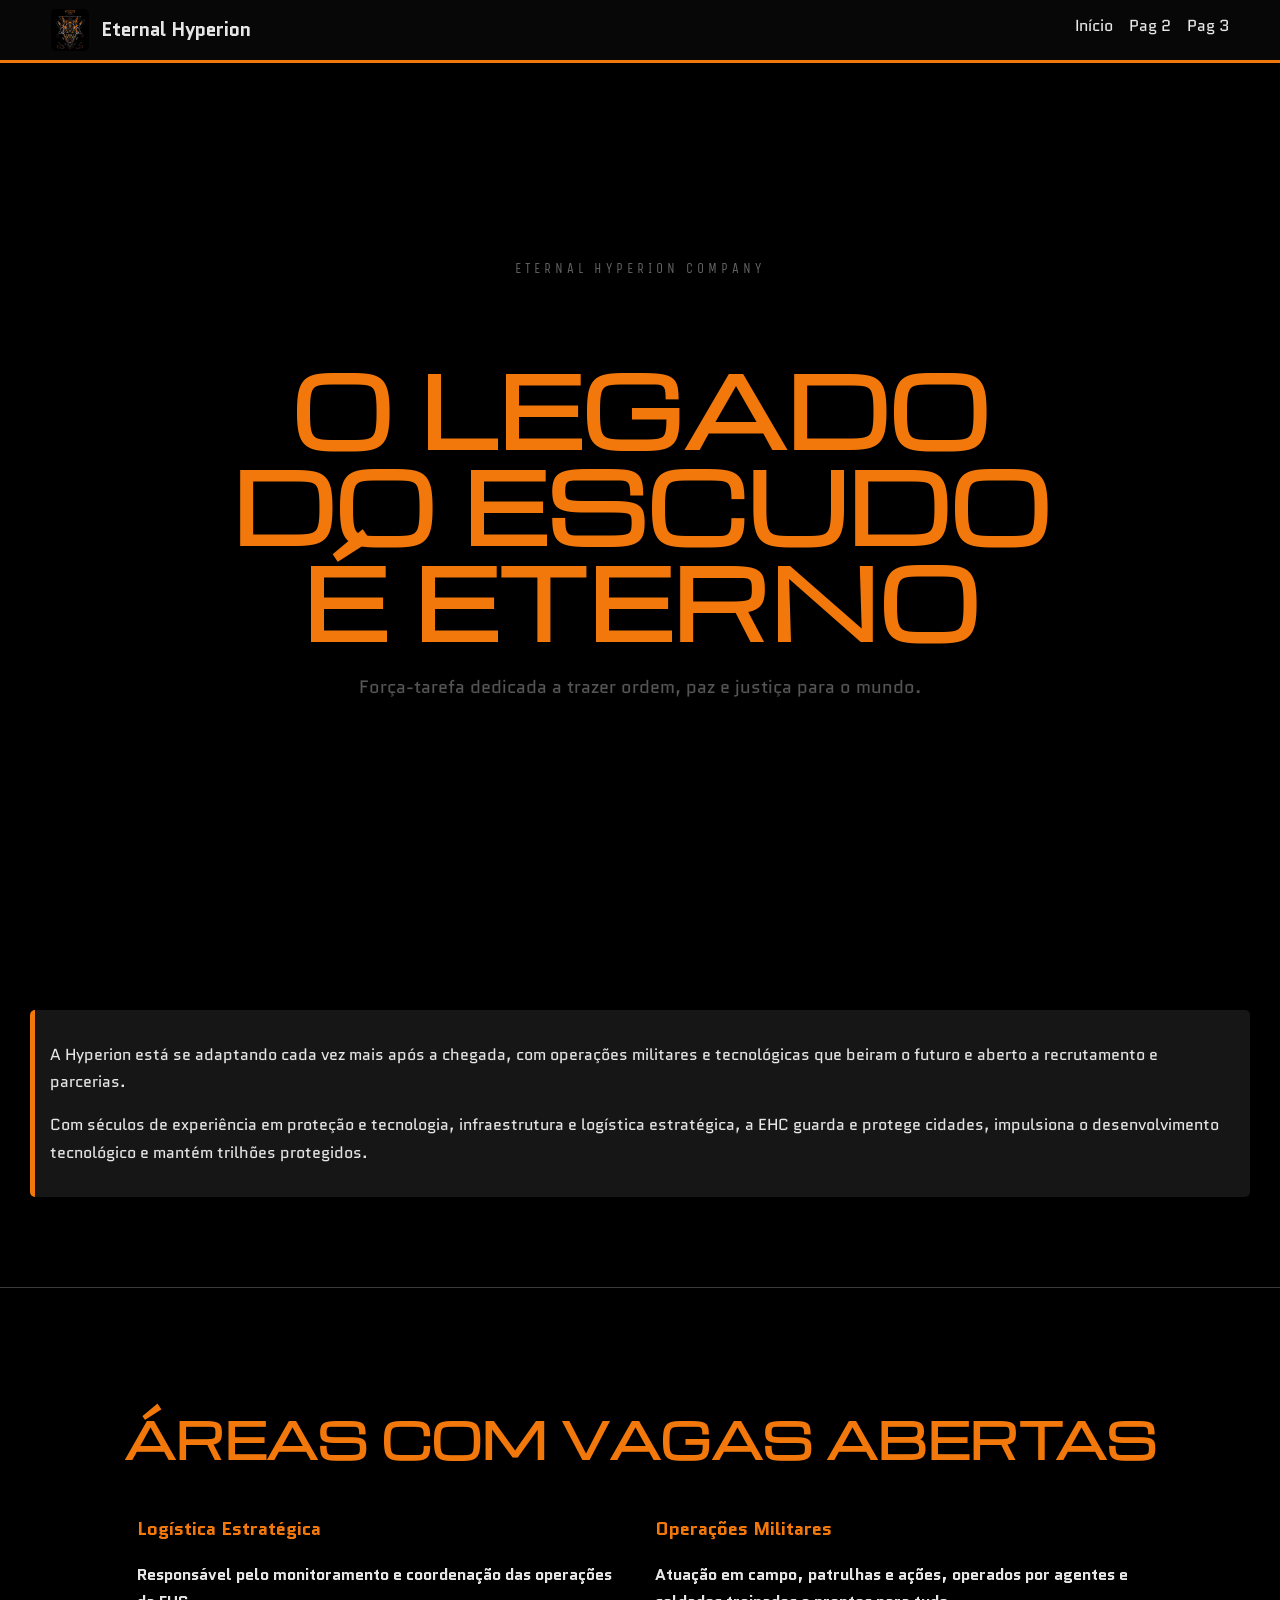
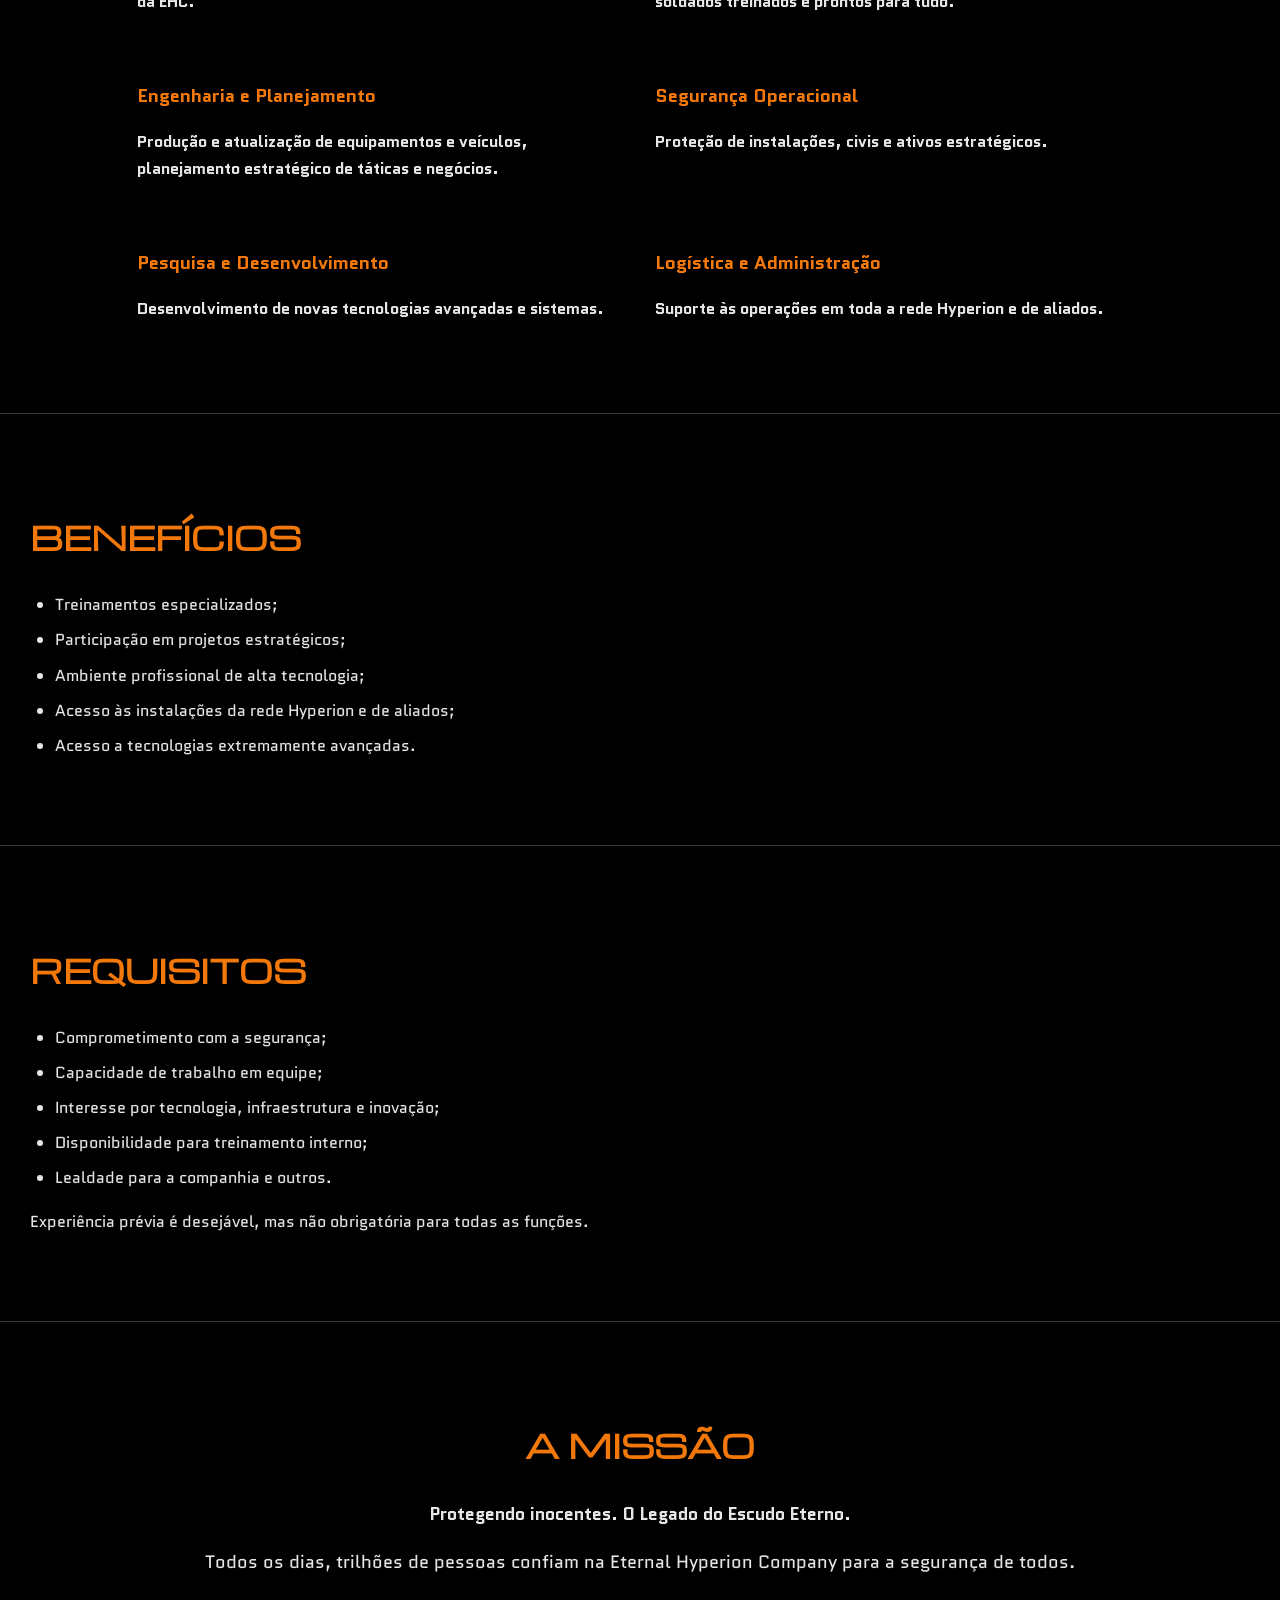
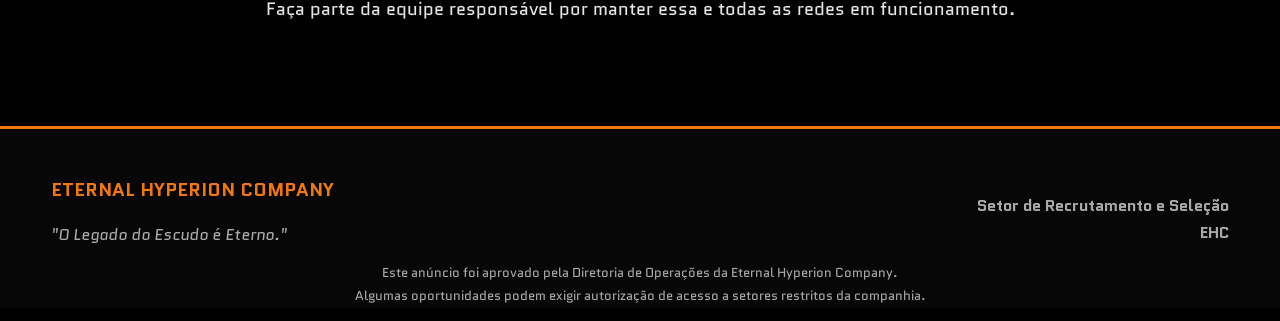
==== index.html @ 2067fd54 "new file:   .vscode/settings.json 	new file:   image.png 	new file:   index.html 	new file:   style." ====
<!DOCTYPE html>
<html lang="pt-br">
<head>
    <meta charset="UTF-8">
    <meta name="viewport" content="width=device-width, initial-scale=1.0">
    <title>Eternal Hyperion Company</title>
    <link rel="stylesheet" href="style.css">
    <link rel="shortcut icon" href="favicon.ico" type="image/x-icon">
</head>
<script href="script.js"></script>
<body>

    <!-- =========================
         HEADER
    ========================== -->
    <header id="header">
        <nav class="navbar">
            <div class="logo-container">
                <img src="image.png" alt="Eternal Hyperion">
                <span>Eternal Hyperion</span>
            </div>
            <ul class="nav-links">
                <li><a href="index.html">Início</a></li>
                <li><a href="pag2.html">Pag 2</a></li>
                <li><a href="pag3.html">Pag 3</a></li>
            </ul>
        </nav>
    </header>

<!-- HERO -->

    <section id="inicio" class="hero">

        <div class="hero-background"></div>

        <div class="hero-content">

            <span class="hero-tag">
                ETERNAL HYPERION COMPANY
            </span>

            <h1>
                O LEGADO DO ESCUDO É ETERNO
            </h1>

            <p>
                Força-tarefa dedicada a trazer ordem, paz e justiça para o mundo.
            </p>

        </div>

    </section>



    <!-- BLOCKQUOTE -->

    <section>
        <blockquote>
            <p>
                A Hyperion está se adaptando cada vez mais após a chegada, com operações
                militares e tecnológicas que beiram o futuro e aberto a recrutamento e parcerias.
            </p>
            <p>
                Com séculos de experiência em proteção e tecnologia, infraestrutura e logística estratégica,
                a EHC guarda e protege cidades, impulsiona o desenvolvimento tecnológico
                e mantém trilhões protegidos.
            </p>
        </blockquote>
    </section>

    <hr>

    <section>
        <h1>ÁREAS COM VAGAS ABERTAS</h1>
        <div id="jobs">
            <div class="job">
                <h3>Logística Estratégica</h3>
                <p><strong>Responsável pelo monitoramento e coordenação das operações da EHC.</strong></p>
            </div>
            <div class="job">
                <h3>Operações Militares</h3>
                <p><strong>Atuação em campo, patrulhas e ações, operados por agentes e soldados treinados e prontos para tudo.</strong></p>
            </div>
            <div class="job">
                <h3>Engenharia e Planejamento</h3>
                <p><strong>Produção e atualização de equipamentos e veículos, planejamento estratégico de táticas e negócios.</strong></p>
            </div>
            <div class="job">
                <h3>Segurança Operacional</h3>
                <p><strong>Proteção de instalações, civis e ativos estratégicos.</strong></p>
            </div>
            <div class="job">
                <h3>Pesquisa e Desenvolvimento</h3>
                <p><strong>Desenvolvimento de novas tecnologias avançadas e sistemas.</strong></p>
            </div>
            <div class="job">
                <h3>Logística e Administração</h3>
                <p><strong>Suporte às operações em toda a rede Hyperion e de aliados.</strong></p>
            </div>
        </div>
    </section>

    <hr>

    <section>
        <h2>BENEFÍCIOS</h2>
        <ul>
            <li>Treinamentos especializados;</li>
            <li>Participação em projetos estratégicos;</li>
            <li>Ambiente profissional de alta tecnologia;</li>
            <li>Acesso às instalações da rede Hyperion e de aliados;</li>
            <li>Acesso a tecnologias extremamente avançadas.</li>
        </ul>
    </section>

    <hr>

    <section>
        <h2>REQUISITOS</h2>
        <ul>
            <li>Comprometimento com a segurança;</li>
            <li>Capacidade de trabalho em equipe;</li>
            <li>Interesse por tecnologia, infraestrutura e inovação;</li>
            <li>Disponibilidade para treinamento interno;</li>
            <li>Lealdade para a companhia e outros.</li>
        </ul>
        <p>
            Experiência prévia é desejável, mas não obrigatória para todas as funções.
        </p>
    </section>

    <hr>

    <section>
        <h2 id="mission">A MISSÃO</h2>
        <div class="mission">
            <p><strong>Protegendo inocentes. O Legado do Escudo Eterno.</strong></p>
            <p>
                Todos os dias, trilhões de pessoas confiam na Eternal Hyperion Company
                para a segurança de todos.
            </p>
            <p>
                Faça parte da equipe responsável por manter essa e todas as redes em funcionamento.
            </p>
        </div>
    </section>
<br><br>
    <footer>
        <div class="footer-content">
            <div id="left">
                <h3>
                    ETERNAL HYPERION COMPANY
                </h3>

                <p>
                    <em>"O Legado do Escudo é Eterno."</em>
                </p>
            </div>
            <div id="right">

                <p>
                    <strong>Setor de Recrutamento e Seleção</strong><br>
                    <strong>EHC</strong>
                </p>
            </div>
        </div>
                <div id="center">
                    <small>
                        <p>
                            Este anúncio foi aprovado pela Diretoria de Operações da Eternal Hyperion Company. <br>
                            Algumas oportunidades podem exigir autorização de acesso a setores restritos da companhia.
                        </p>
                    </small>
                </div>
    </footer>
</body>
</html>
---- style.css ----
@import url('https://fonts.googleapis.com/css2?family=Iceland&family=Michroma&family=Quantico:ital,wght@0,400;0,700;1,400;1,700&family=Unica+One&display=swap');

/* GERAL */
body {
    font-family: 'Quantico', monospace;
    background: #000000;
    color: #e6e6e6;
    margin: auto;
    line-height: 1.7;
}

section {
    padding: 30px;
}


h1 {
    font-family: 'Michroma', sans-serif;
    text-align: center;
    color: #F2780C;
    font-size: 3rem;
    margin-bottom: 10px;
}

h2 {
    font-family: 'Michroma', sans-serif;
    color: #F2780C;
    font-size: 2rem;
}

h3 {
    color: #F2780C;
    margin-bottom: 5px;
}

blockquote {
    background: #161616;
    border-left: 5px solid #F2780C;
    padding: 15px;
    border-radius: 5px;
    margin: 20px 0;
}

ul {
    padding-left: 25px;
}

li {
    margin-bottom: 8px;
}

hr {
    border: none;
    height: 1px;
    background: #393939;
    margin: 40px 0;
}

html {
    scroll-behavior: smooth;
}

::-webkit-scrollbar {
    background-color: #000000;
    width: 2px;

}
::-webkit-scrollbar-thumb {
    background-color: #4d240b;
    border-radius: 10px;
    height: 5%;
    margin: 5px;
}


.mission {
    text-align: center;
    font-size: 1.1rem;
}

#mission {
    text-align: center;
    font-family: 'Michroma', sans-serif;
}

.small-note {
    color: #b1b1b1;
    font-size: 0.9rem;
    margin-top: 15px;
}

/* HEADER */

#header {
    position: fixed;
    top: 0;
    left: 0;
    width: 100%;
    z-index: 1000;
    background: #070707;
    transition: .3s ease;
    border-bottom: #F2780C solid;
}

.navbar {
    width: min(1200px, 92%);
    height: 60px;

    margin: auto;

    display: flex;
    align-items: center;
    justify-content: space-between;
}

.logo-container {
    display: flex;
    align-items: center;
    gap: 12px;
}

.logo-container img {
    width: 38px;
    border-radius: 5px;
}

.logo-container span {
    font-size: 1.2rem;
    font-weight: 700;
}

.nav-links {
    display: flex;
    gap: 1rem;
}

.nav-links a {
    position: relative;
    transition: .3s;
    text-decoration: none;
    color: inherit;
}

.nav-links a::after {
    content: "";

    position: absolute;

    bottom: -5px;
    left: 0;

    width: 0%;
    height: 1px;

    background: #F2780C;

    transition: .3s;
}

.nav-links a:hover::after {
    width: 100%;
}
.nav-links li {
    list-style: none;
}

/* HERO */

.hero {
    position: relative;

    min-height: 100vh;

    display: flex;
    align-items: center;
    justify-content: center;

    overflow: hidden;
}

.hero-background {
    position: absolute;
    inset: 0;

    z-index: -1;

    background:
        linear-gradient(
            rgba(255, 255, 255, 0),
            rgba(255, 255, 255, 0)
        ),
        repeating-linear-gradient(
            90deg,
            transparent,
            transparent 120px,
            rgba(0,0,0,.03) 121px
        ),
        repeating-linear-gradient(
            0deg,
            transparent,
            transparent 120px,
            rgba(0,0,0,.03) 121px
        );

    animation: gridMove 20s linear infinite;
}

@keyframes gridMove {

    from {
        transform: translateY(0);
    }

    to {
        transform: translateY(120px);
    }

}

.hero-content {
    text-align: center;
    max-width: 900px;
    padding: 2rem;
}

.hero-tag {
    font-family: 'Unica One', sans-serif;
    display: block;
    margin-bottom: 1.5rem;

    letter-spacing: 4px;
    color: #666;
    font-size: .85rem;
}

.hero h1 {
    font-size: clamp(3rem, 8vw, 6rem);
    line-height: 1;
    margin-bottom: 1.5rem;
}

.hero p {
    color: #555;
    max-width: 700px;
    margin: auto;
    font-size: 1.1rem;
}


/* VAGAS */
#jobs {
    display: flex;
    flex-wrap: wrap; /* joga para baixo quando faltar espaço */
    justify-content: center; /* centraliza horizontalmente */
    gap: 20px; /* espaço entre os cards */
}
.job {
    display: inline-block;
    width: 40%;
    top: 0;
    padding: 5px;
}


/* FOOTER */


footer {
    margin: 0;
    padding: 0;
    box-sizing: border-box;
    color: white;
    padding: 60px 0 0;
    bottom: 0;
    left: 0;
    width: 100%;
    z-index: 1000;
    background: #070707;
    transition: .3s ease;
    border-top: #F2780C solid;
}

footer h3 {
    margin: 0;
}

.footer-content {

    width: min(1200px, 92%);
    height: 60px;

    margin: auto;

    display: flex;
    align-items: center;
    justify-content: space-between;

}



.footer-content p,
.footer-content small {
    color: rgba(255,255,255,.65);
}
#center {
    text-align: center;
    align-self: center;
    color: rgba(255,255,255,.65);
}
#left {
    align-content: left;
}

#right {
    align-content: right;
    text-align: right;
    width: 40%;
}
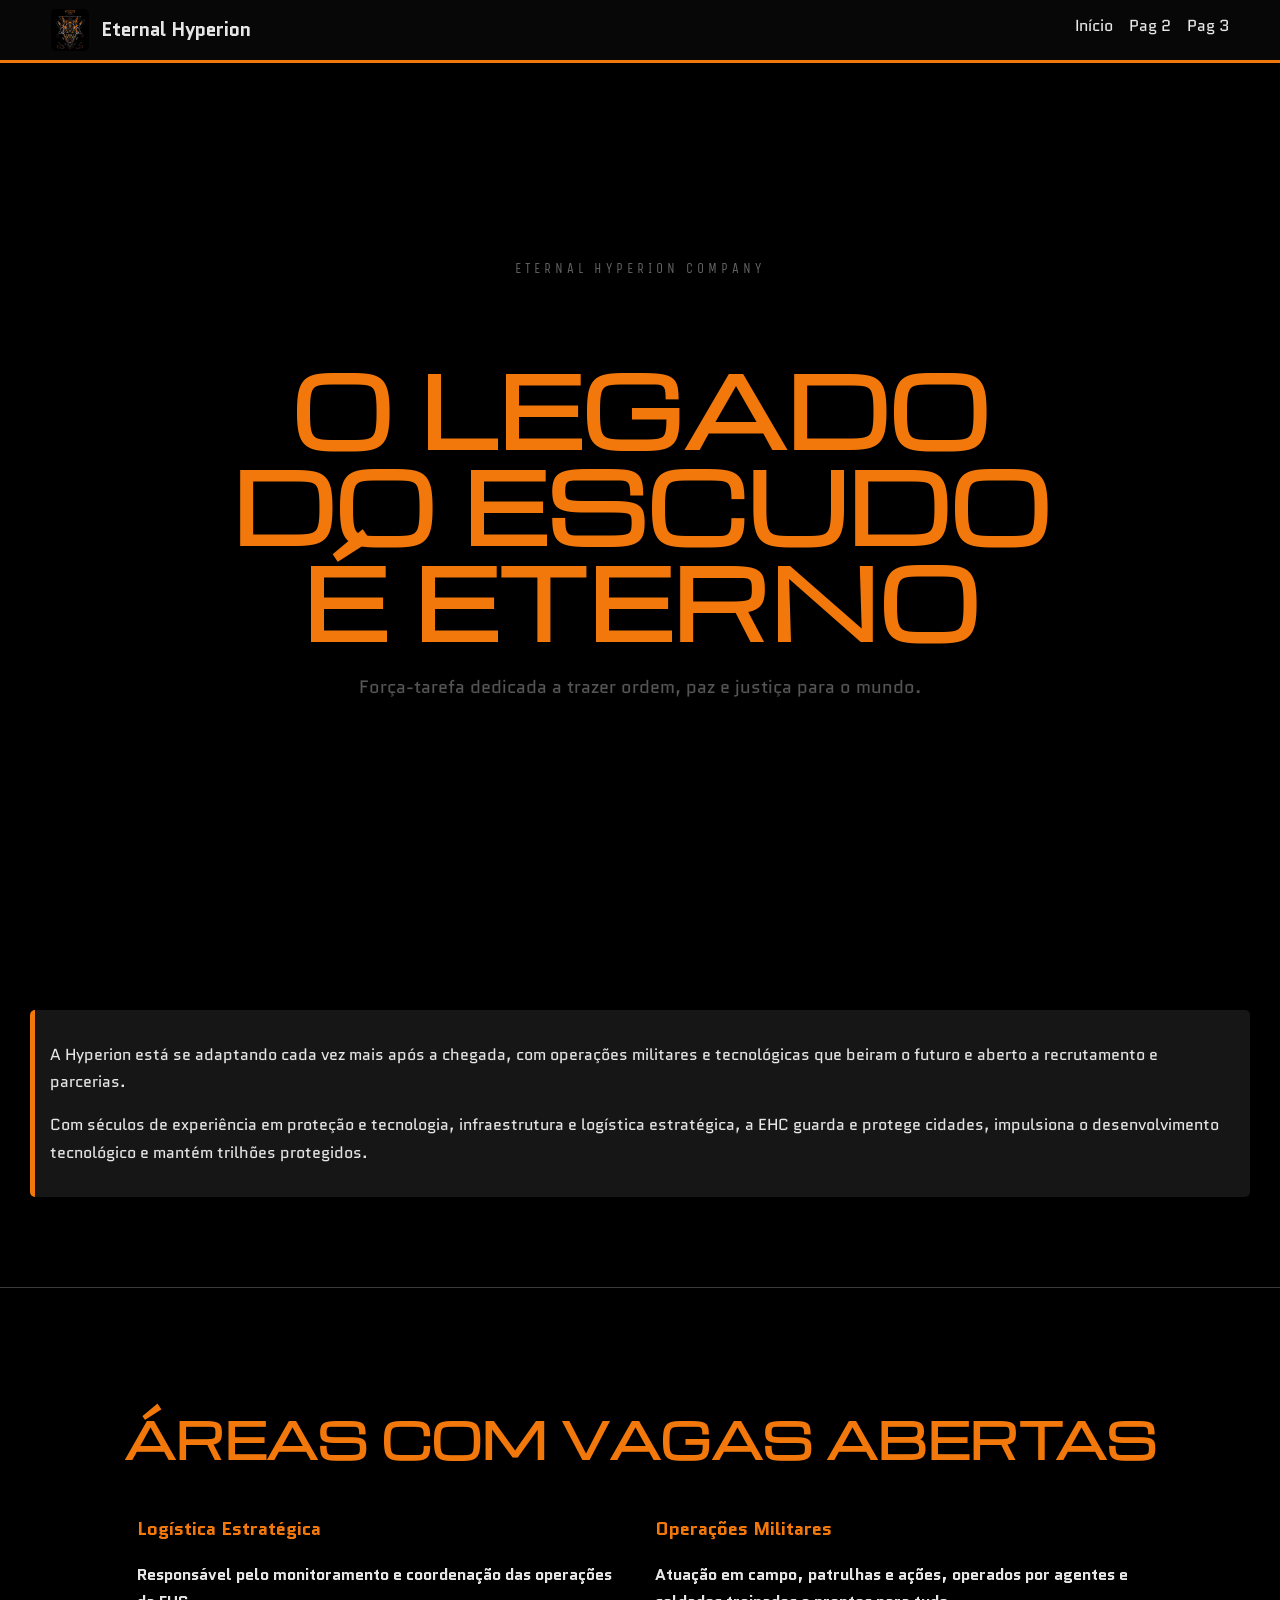
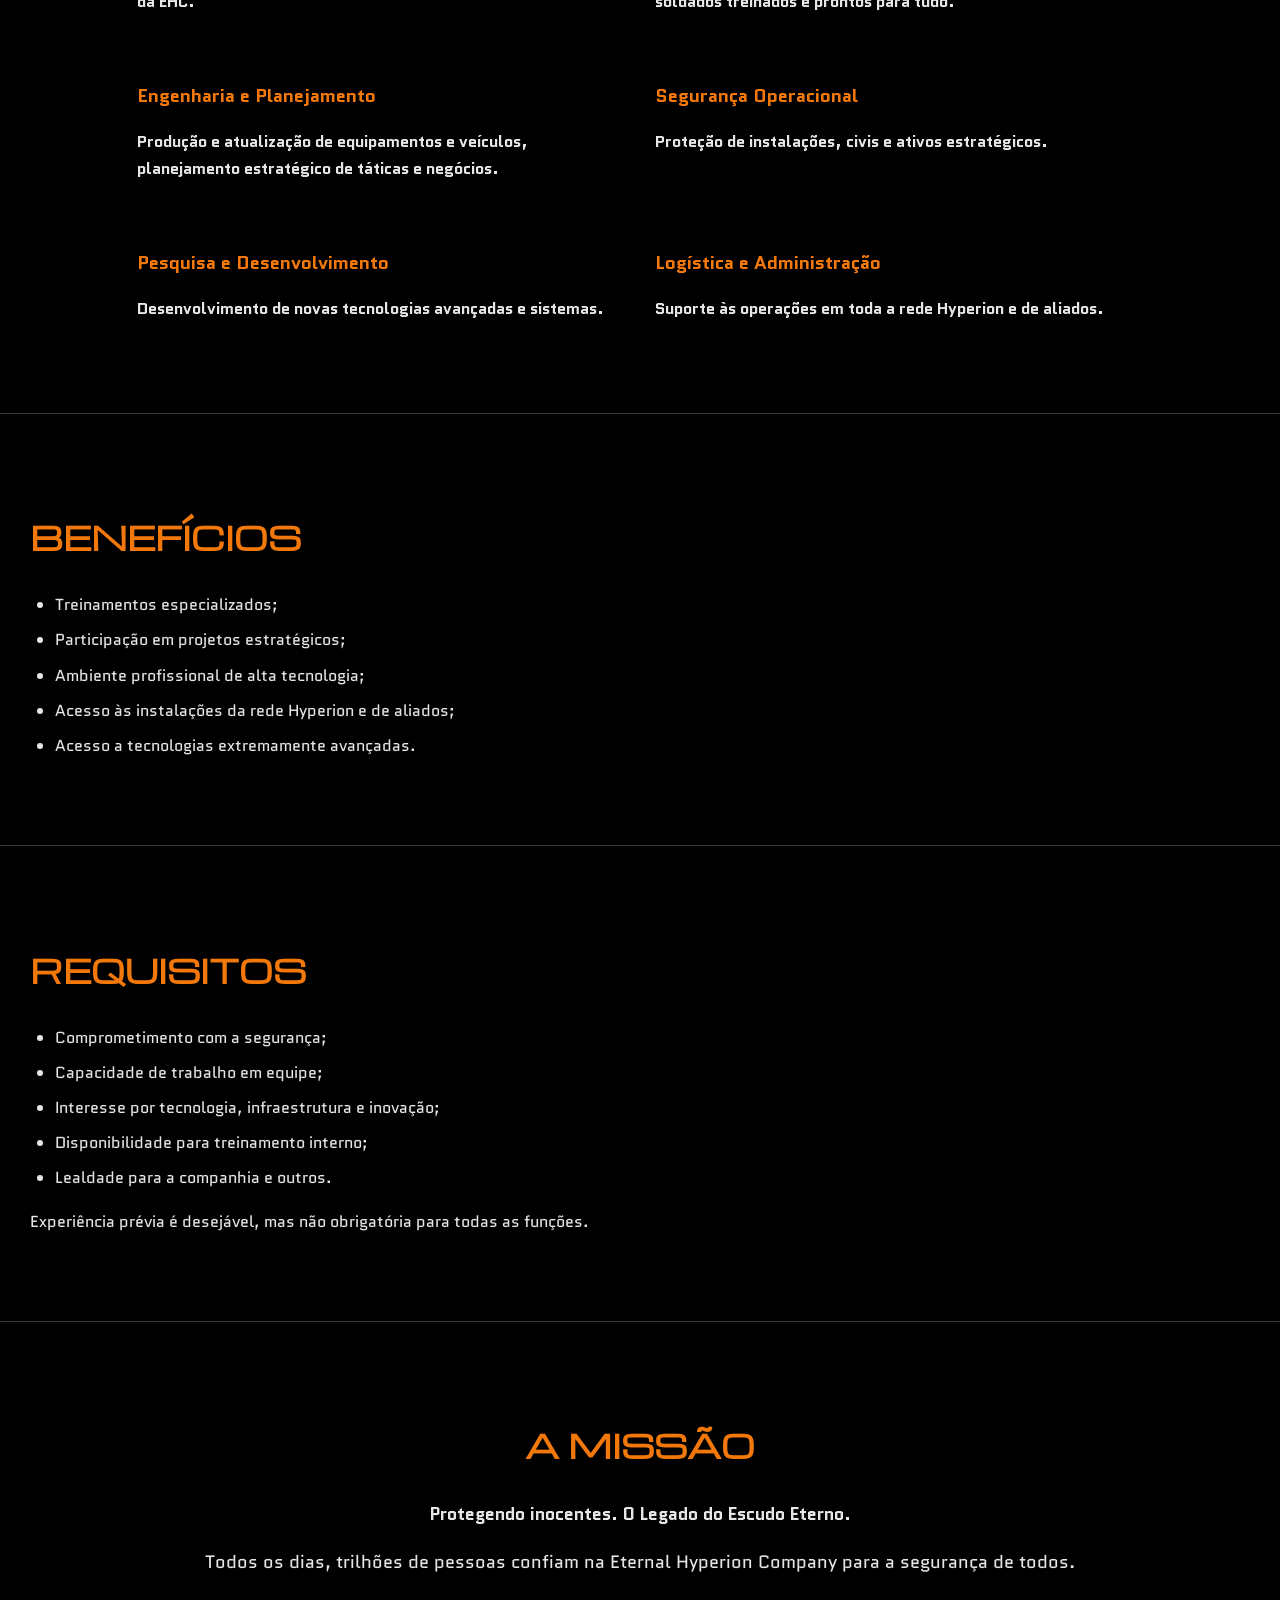
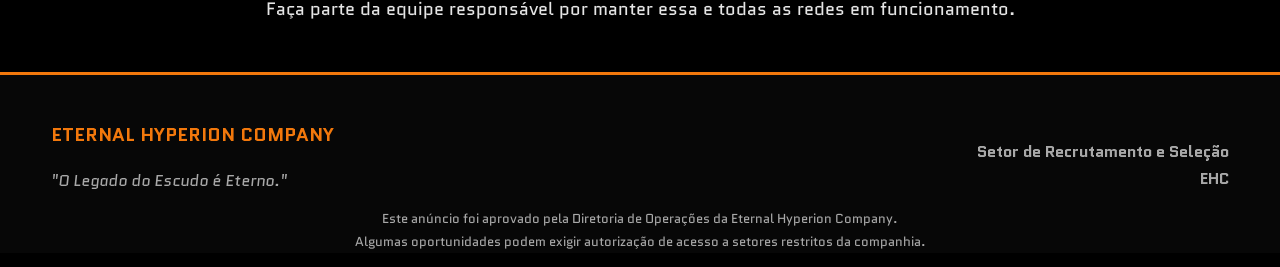
==== commit 8e2a870c: "modified:   index.html 	modified:   style.css" ====
--- a/index.html
+++ b/index.html
@@ -4,9 +4,11 @@
     <meta charset="UTF-8">
     <meta name="viewport" content="width=device-width, initial-scale=1.0">
     <title>Eternal Hyperion Company</title>
+    <!-- Estilos principais e ícone da página -->
     <link rel="stylesheet" href="style.css">
     <link rel="shortcut icon" href="favicon.ico" type="image/x-icon">
 </head>
+<!-- Script de suporte ao site (link mantido sem alteração de tags) -->
 <script href="script.js"></script>
 <body>
 
@@ -27,7 +29,7 @@
         </nav>
     </header>
 
-<!-- HERO -->
+<!-- HERO - seção de destaque inicial -->
 
     <section id="inicio" class="hero">
 
@@ -71,6 +73,7 @@
 
     <hr>
 
+    <!-- ÁREAS COM VAGAS ABERTAS -->
     <section>
         <h1>ÁREAS COM VAGAS ABERTAS</h1>
         <div id="jobs">
@@ -103,6 +106,7 @@
 
     <hr>
 
+    <!-- BENEFÍCIOS -->
     <section>
         <h2>BENEFÍCIOS</h2>
         <ul>
@@ -116,6 +120,7 @@
 
     <hr>
 
+    <!-- REQUISITOS -->
     <section>
         <h2>REQUISITOS</h2>
         <ul>
@@ -145,7 +150,8 @@
             </p>
         </div>
     </section>
-<br><br>
+
+    <!-- RODAPÉ -->
     <footer>
         <div class="footer-content">
             <div id="left">
--- a/style.css
+++ b/style.css
@@ -1,6 +1,7 @@
 @import url('https://fonts.googleapis.com/css2?family=Iceland&family=Michroma&family=Quantico:ital,wght@0,400;0,700;1,400;1,700&family=Unica+One&display=swap');
 
 /* GERAL */
+/* Estilos base do documento e tipografia */
 body {
     font-family: 'Quantico', monospace;
     background: #000000;
@@ -14,6 +15,7 @@
 }
 
 
+/* TÍTULOS */
 h1 {
     font-family: 'Michroma', sans-serif;
     text-align: center;
@@ -90,7 +92,7 @@
 }
 
 /* HEADER */
-
+/* Estilos para o topo fixo e menu de navegação */
 #header {
     position: fixed;
     top: 0;
@@ -165,7 +167,7 @@
 }
 
 /* HERO */
-
+/* Área do banner inicial com animação de fundo */
 .hero {
     position: relative;
 
@@ -248,6 +250,7 @@
 
 
 /* VAGAS */
+/* Cards de vagas em grade flexível */
 #jobs {
     display: flex;
     flex-wrap: wrap; /* joga para baixo quando faltar espaço */
@@ -263,8 +266,7 @@
 
 
 /* FOOTER */
-
-
+/* Estilos do rodapé e conteúdo de final de página */
 footer {
     margin: 0;
     padding: 0;
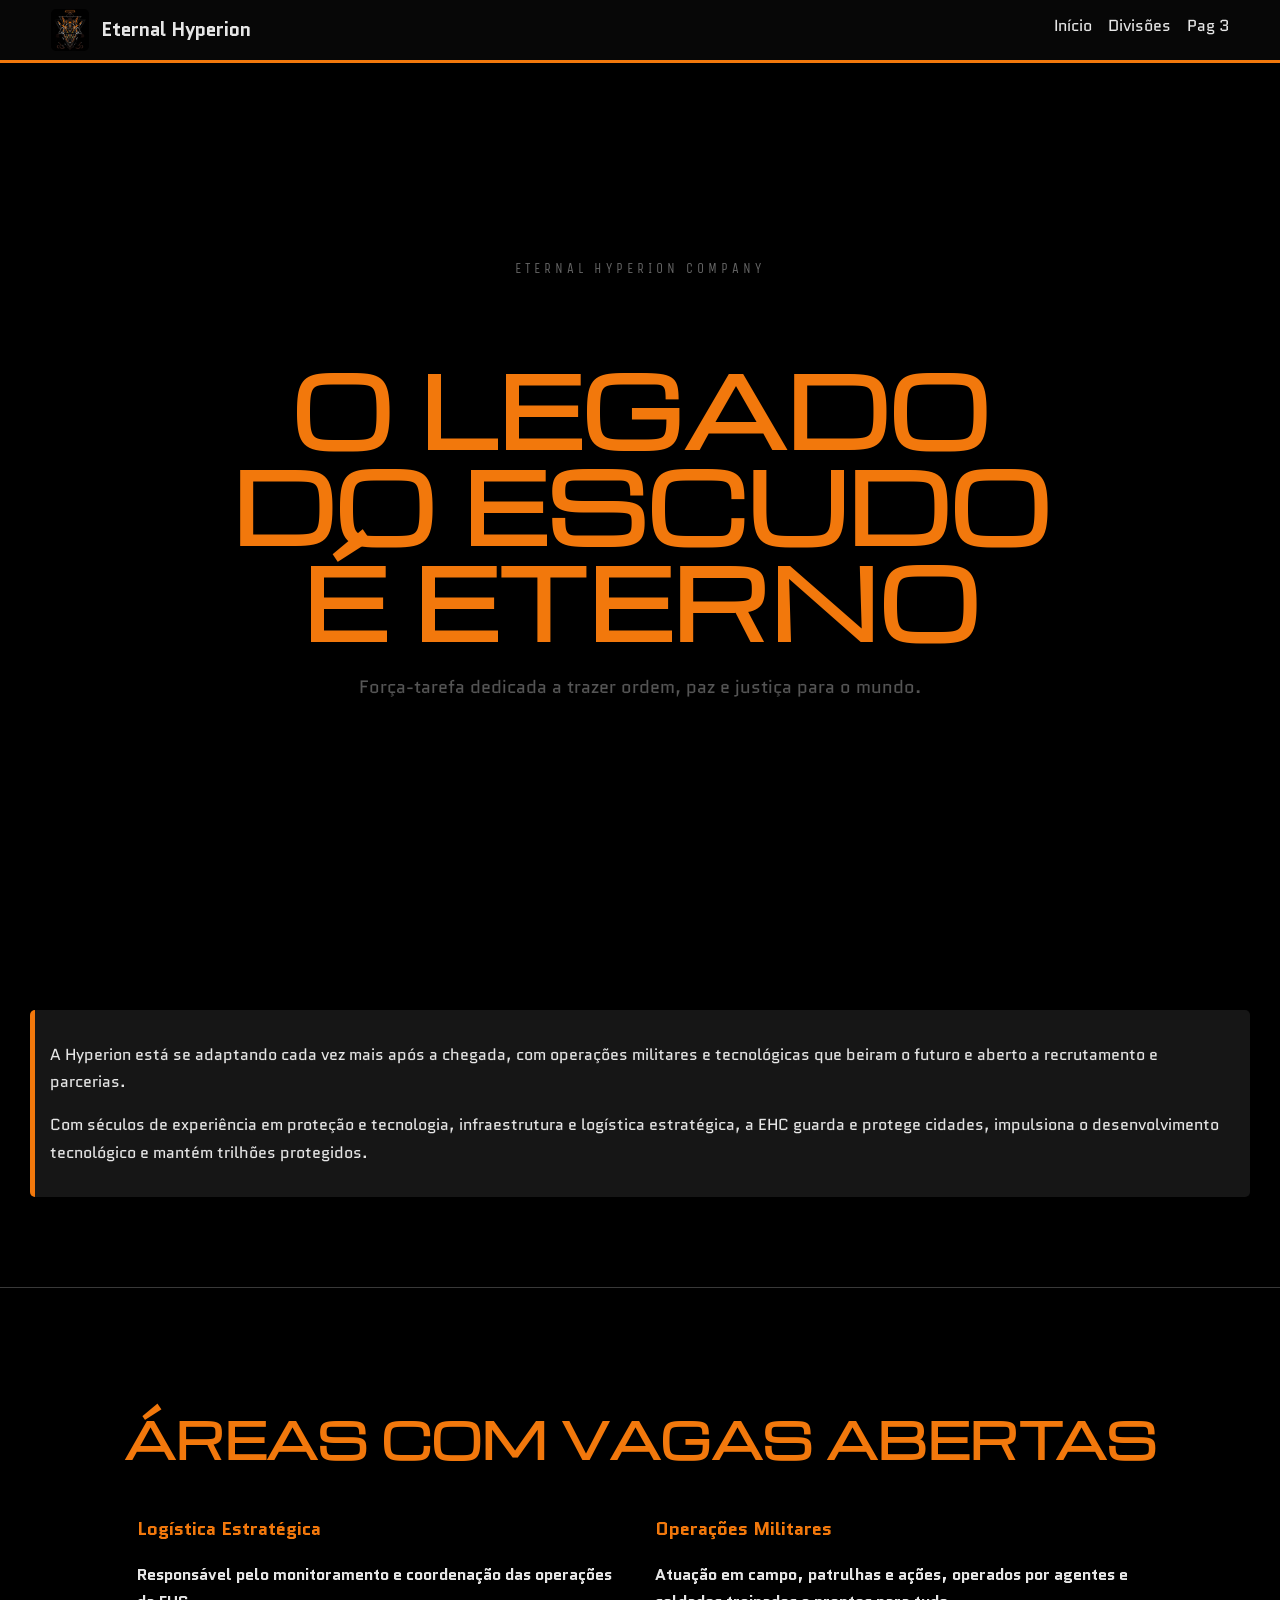
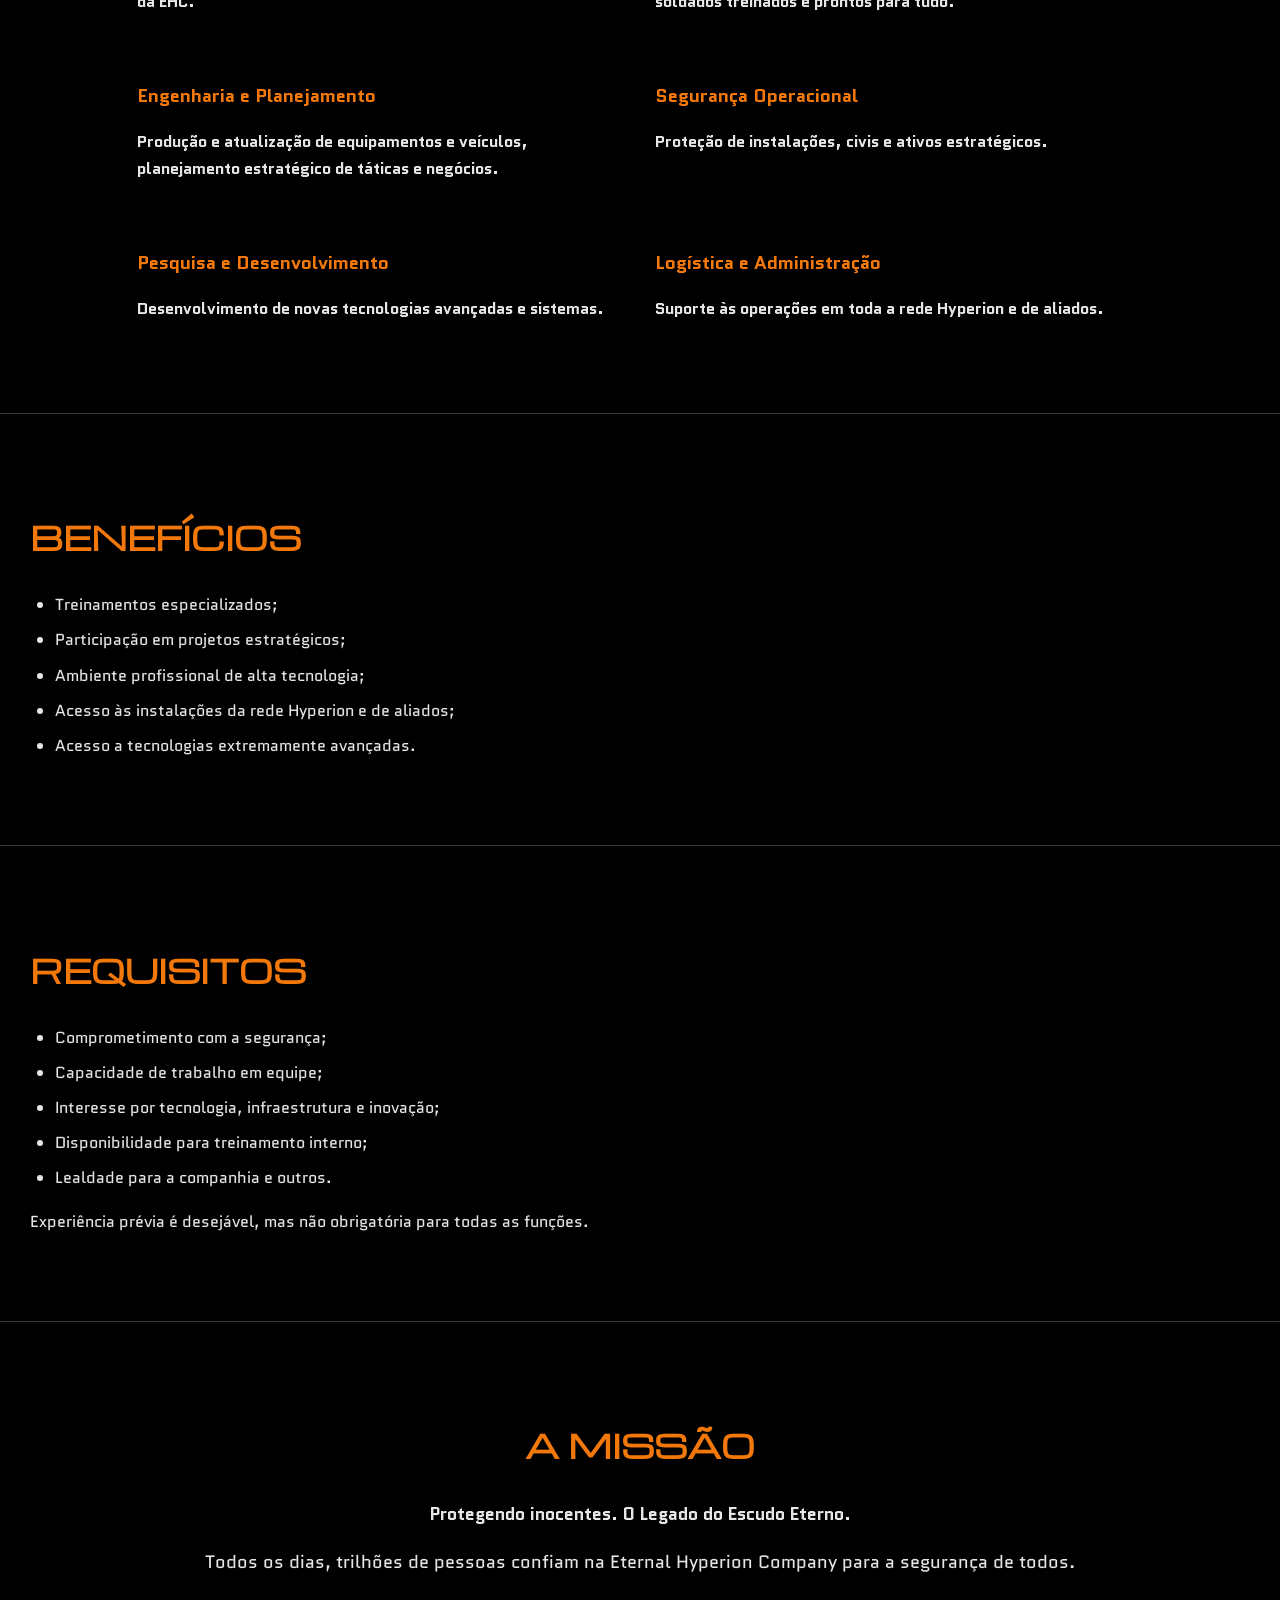
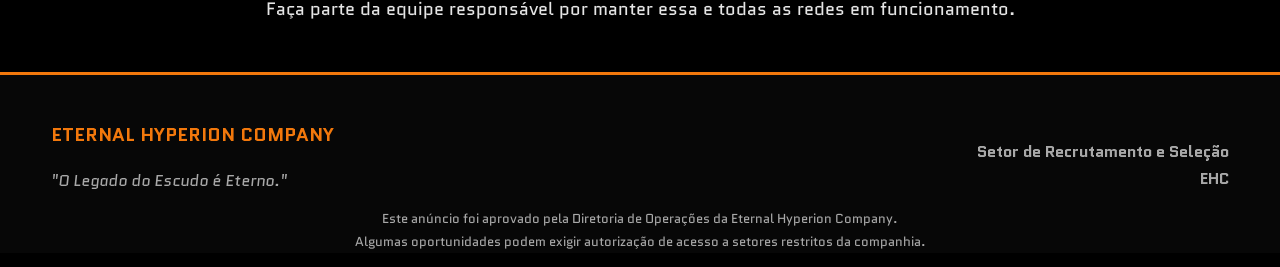
==== commit af1f58e0: "adicionei pagina divisões" ====
--- a/index.html
+++ b/index.html
@@ -23,7 +23,7 @@
             </div>
             <ul class="nav-links">
                 <li><a href="index.html">Início</a></li>
-                <li><a href="pag2.html">Pag 2</a></li>
+                <li><a href="divisoes.html">Divisões</a></li>
                 <li><a href="pag3.html">Pag 3</a></li>
             </ul>
         </nav>
--- a/style.css
+++ b/style.css
@@ -318,4 +318,48 @@
     align-content: right;
     text-align: right;
     width: 40%;
+}
+
+/* DIVISÕES */
+
+.division-card {
+    background: #111;
+    border-left: 4px solid #F2780C;
+    padding: 25px;
+    margin: 30px auto;
+    max-width: 1000px;
+    border-radius: 8px;
+}
+
+.division-card img {
+    width: 120px;
+    display: block;
+    margin: 0 auto 20px;
+}
+
+.division-card h2 {
+    text-align: center;
+    margin-bottom: 20px;
+}
+
+.classified {
+    margin: 15px 0;
+    padding: 10px;
+    border: 1px solid #8f0000;
+    background: rgba(255, 0, 0, 0.08);
+    color: #ff4d4d;
+    font-family: monospace;
+    text-align: center;
+    letter-spacing: 2px;
+    animation: glitch 2s infinite;
+}
+
+@keyframes glitch {
+    0%,100% {
+        opacity: 1;
+    }
+
+    50% {
+        opacity: 0.4;
+    }
 }
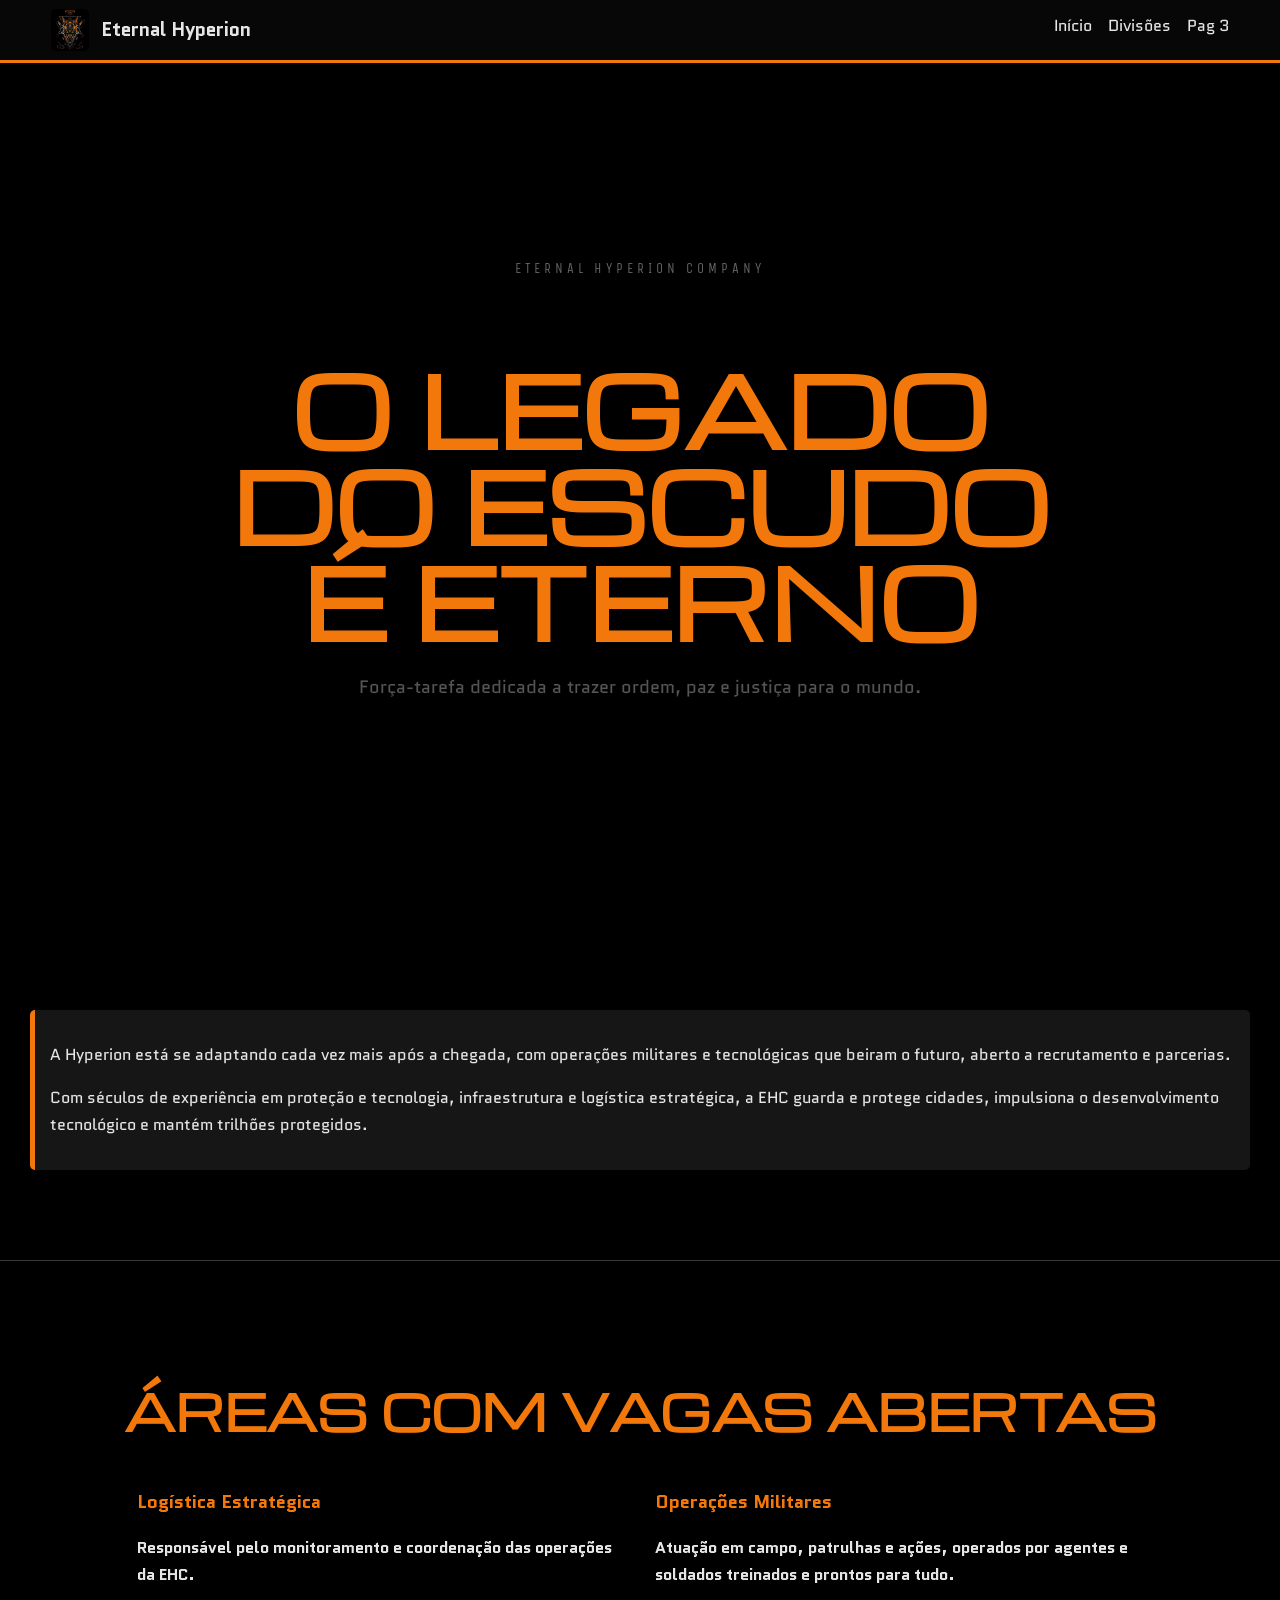
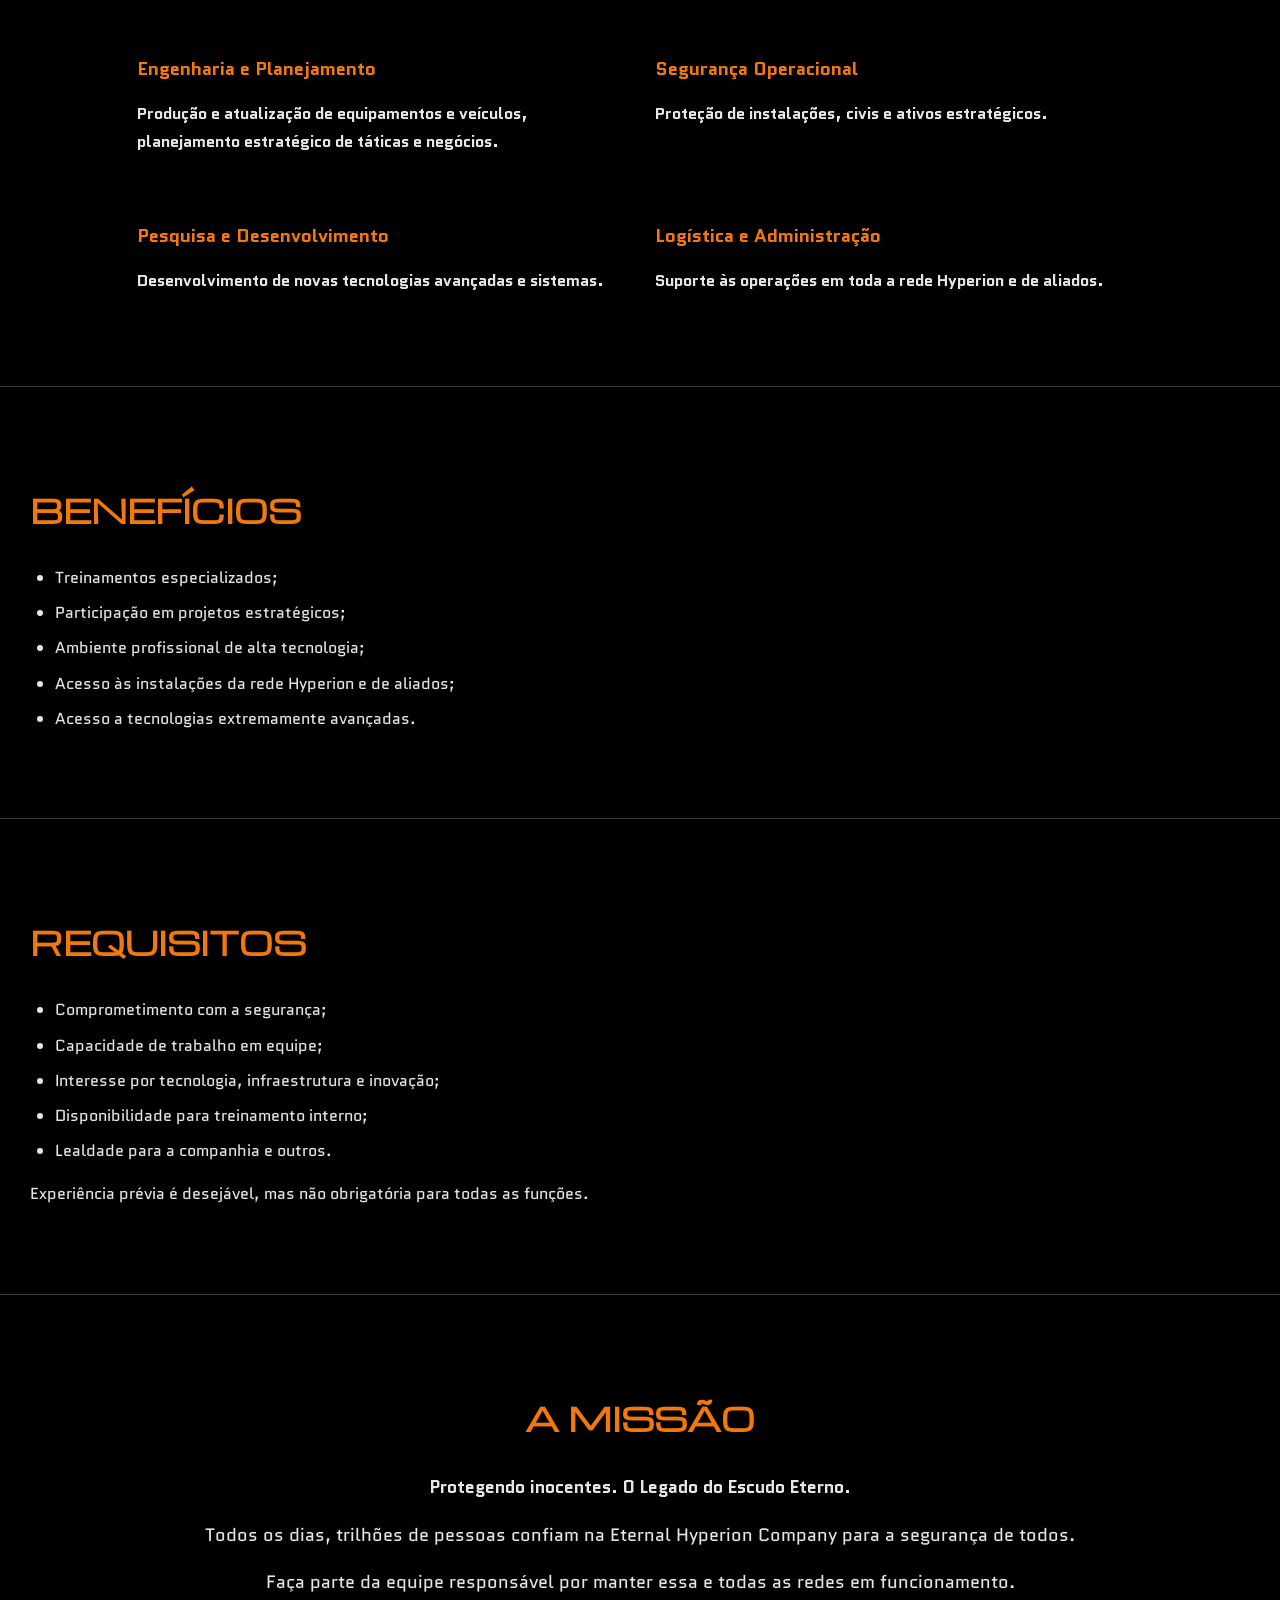
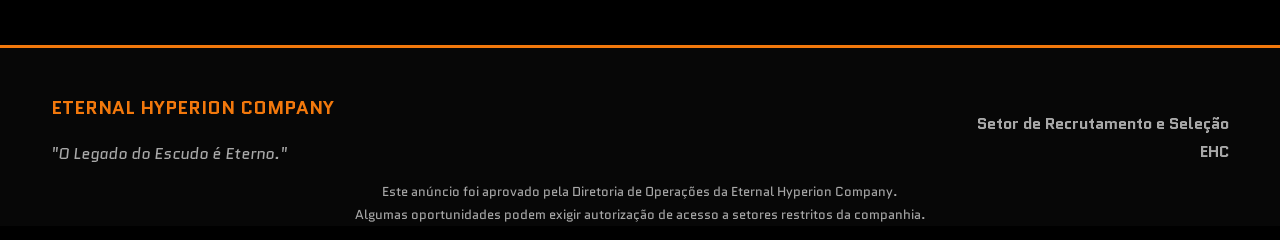
==== commit a5a42549: "Pequeno erro de português" ====
--- a/index.html
+++ b/index.html
@@ -61,7 +61,7 @@
         <blockquote>
             <p>
                 A Hyperion está se adaptando cada vez mais após a chegada, com operações
-                militares e tecnológicas que beiram o futuro e aberto a recrutamento e parcerias.
+                militares e tecnológicas que beiram o futuro, aberto a recrutamento e parcerias.
             </p>
             <p>
                 Com séculos de experiência em proteção e tecnologia, infraestrutura e logística estratégica,
